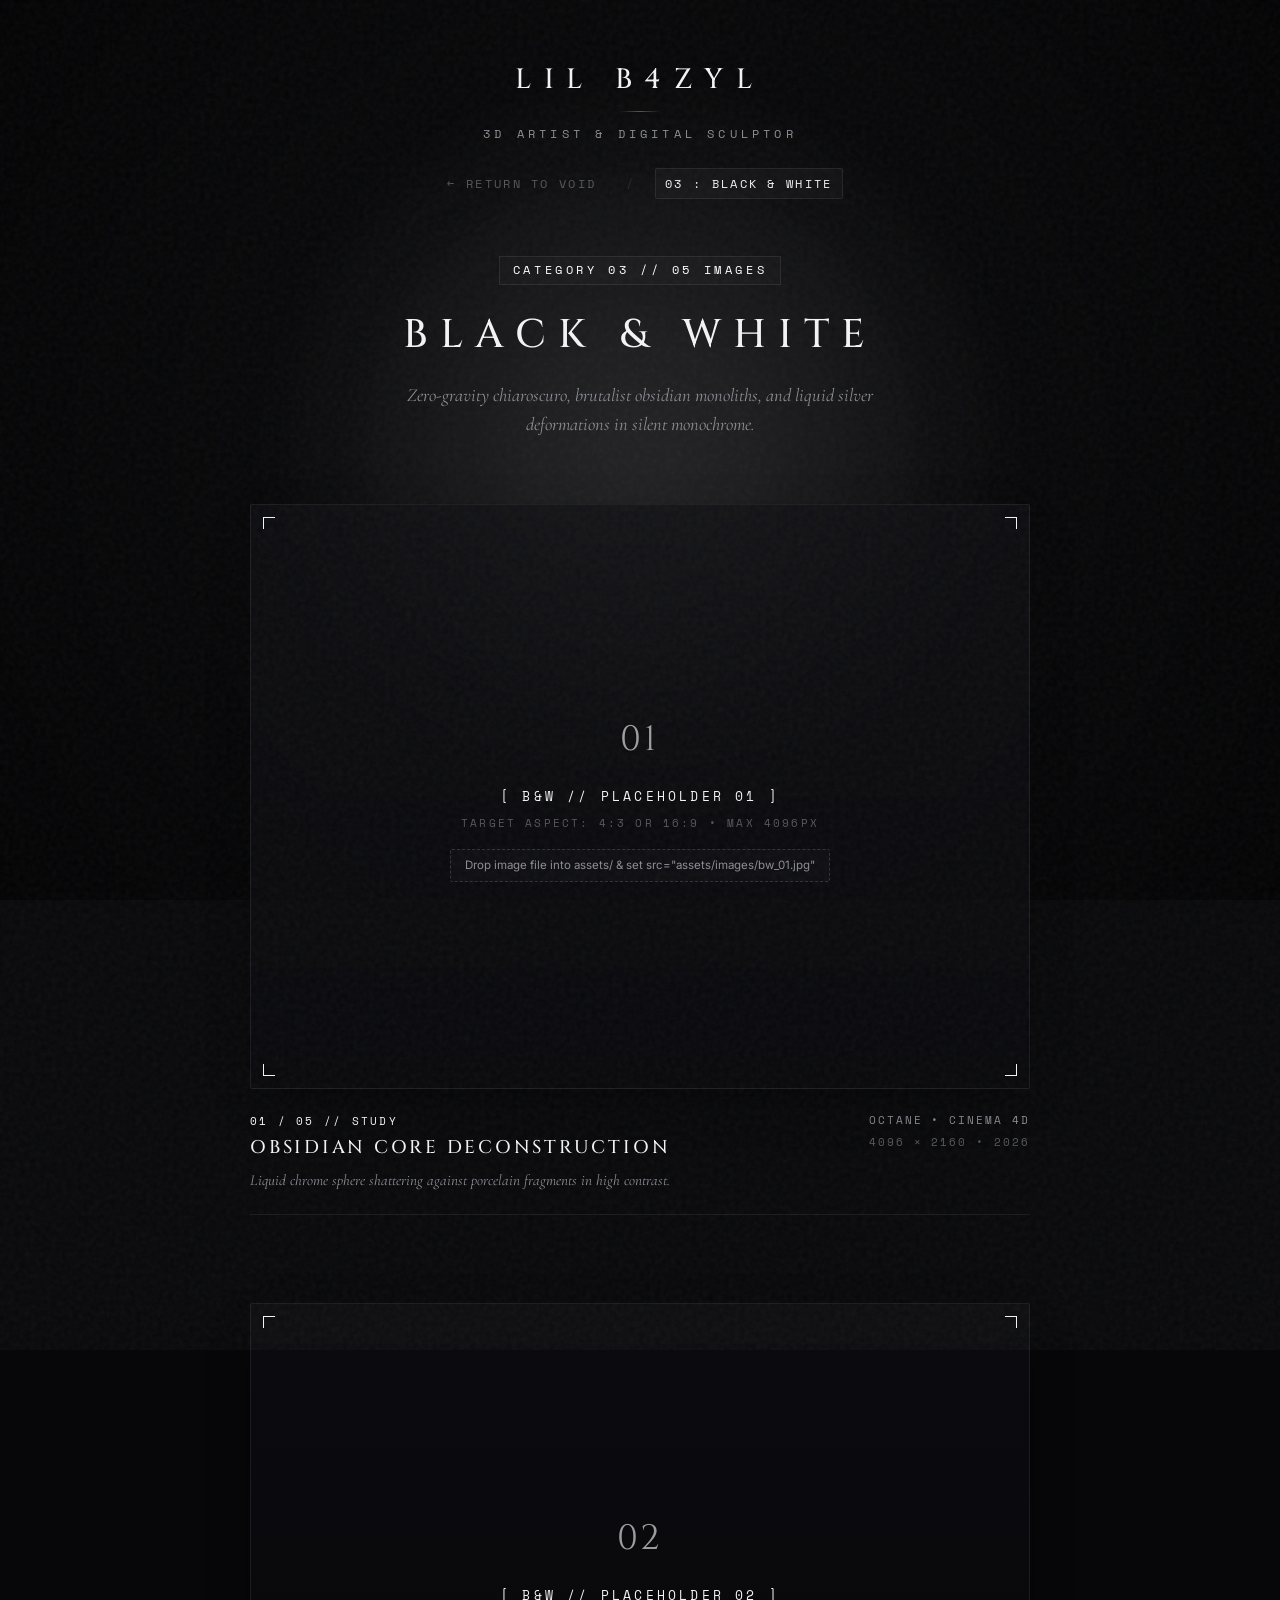
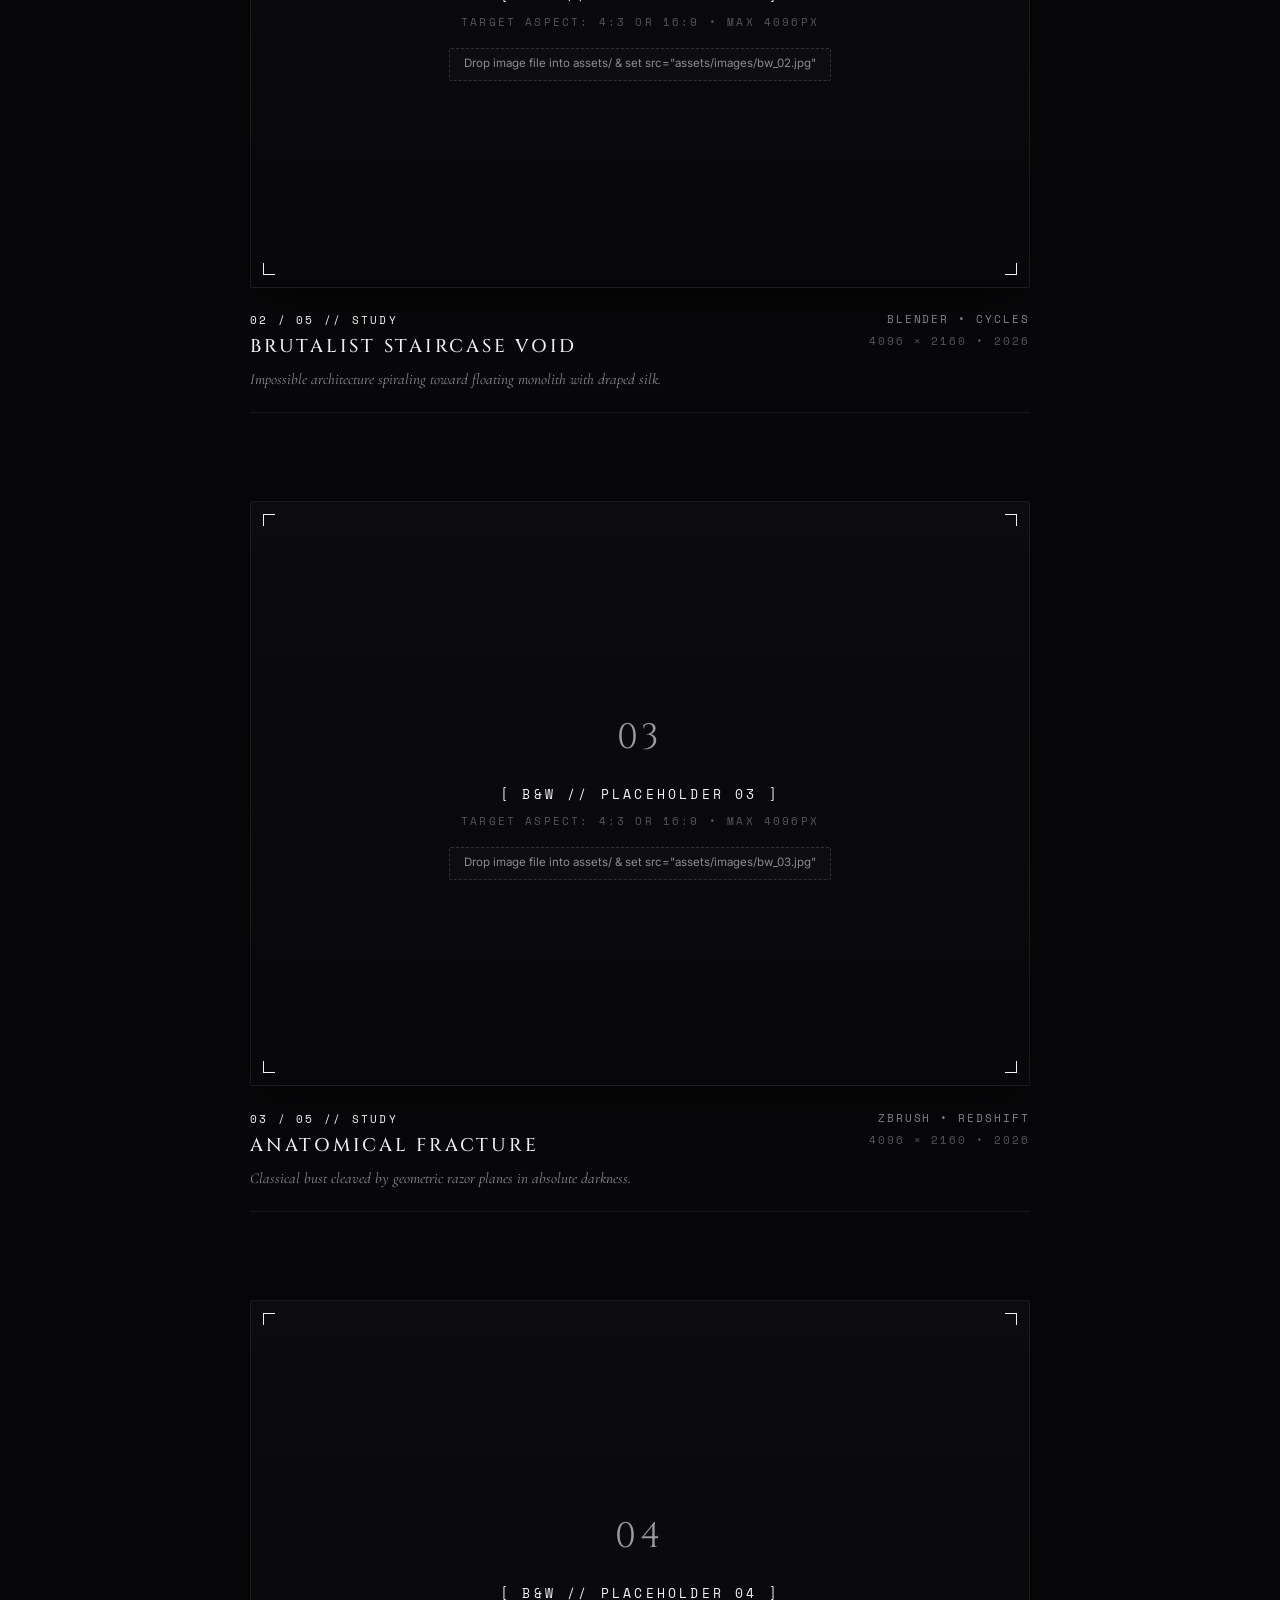
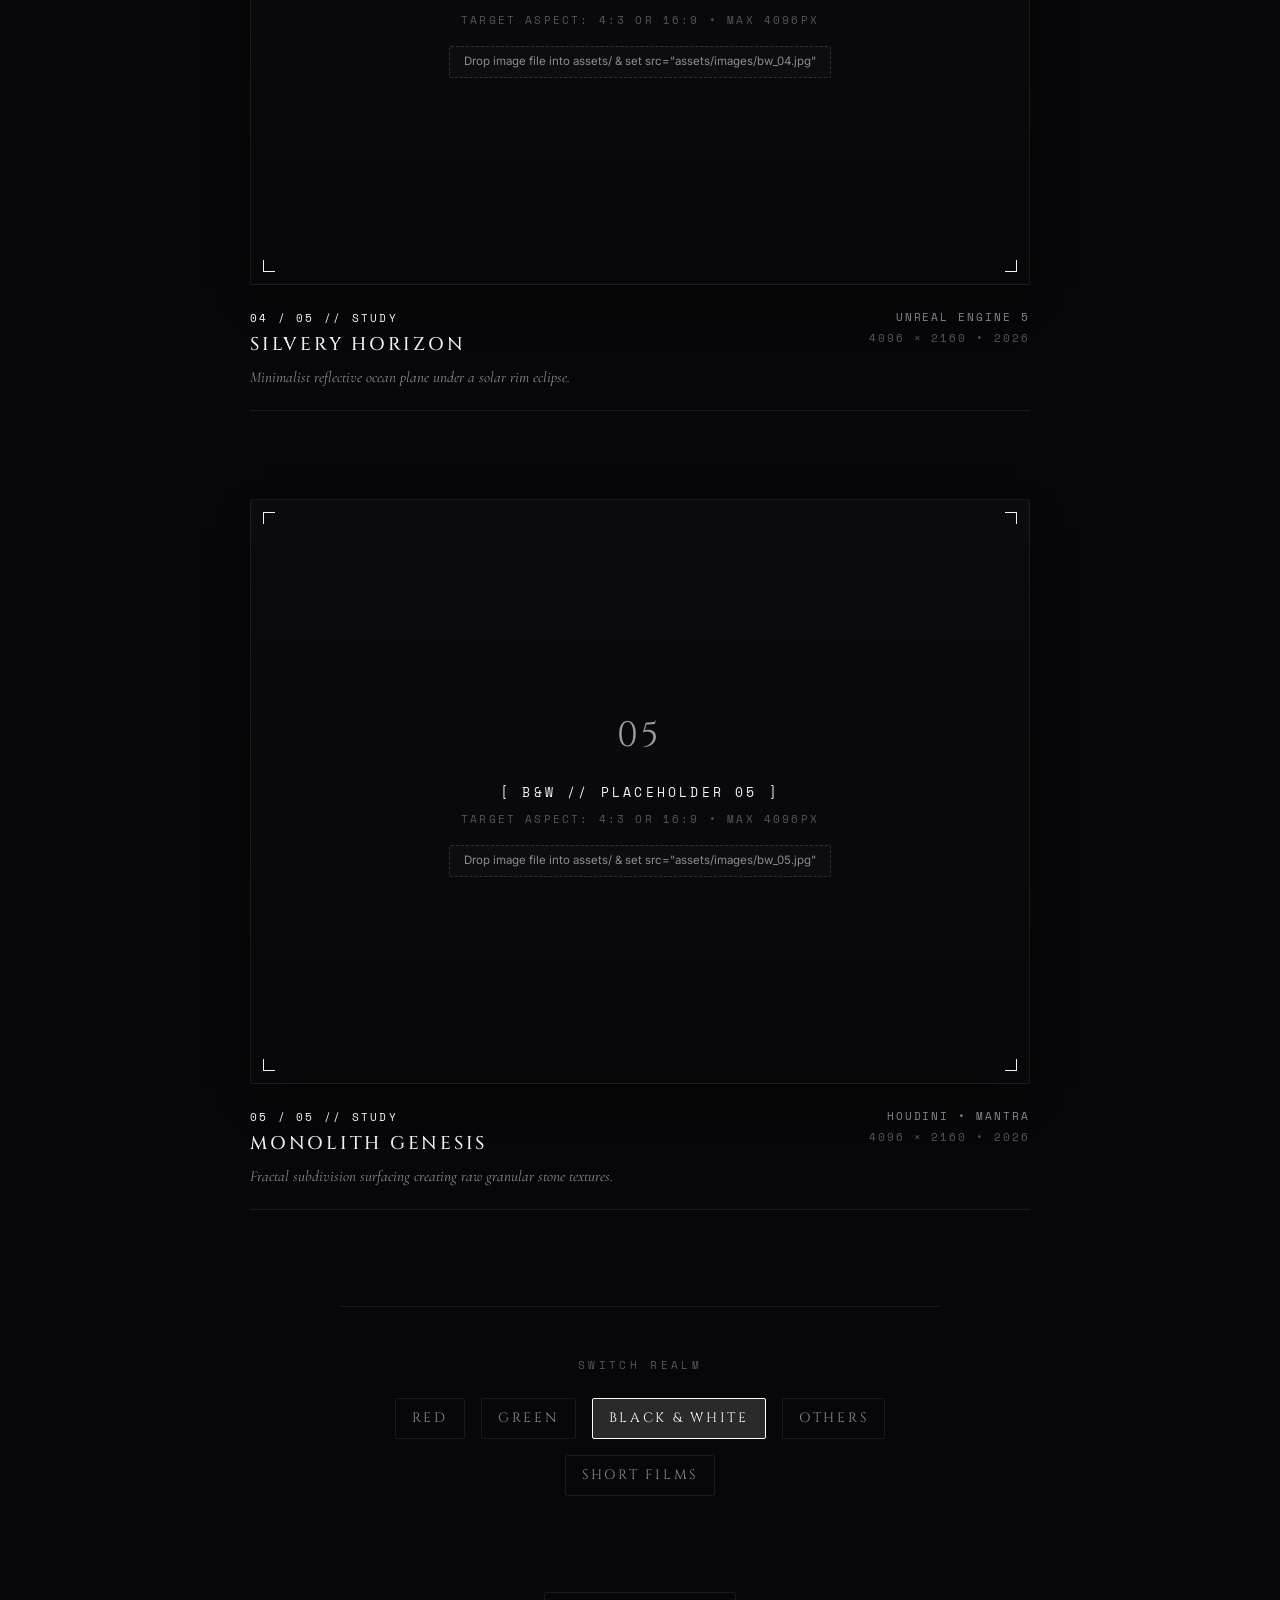
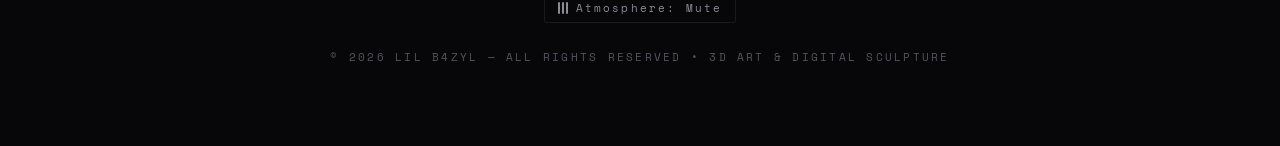
==== black-and-white.html @ cad03c57 "Add ethereal avant-garde portfolio template for 3D artist" ====
<!DOCTYPE html>
<html lang="en">
<head>
  <meta charset="UTF-8">
  <meta name="viewport" content="width=device-width, initial-scale=1.0">
  <meta name="description" content="Black and White monochrome surrealist artworks by 3D artist Lil B4zyl. Stark chiaroscuro, liquid chrome, and brutalist architecture.">
  <title>BLACK &amp; WHITE REALM &mdash; Lil B4zyl</title>

  <!-- Main Stylesheet -->
  <link rel="stylesheet" href="style.css">
</head>
<body data-theme="bw">

  <!-- Atmospheric Background & Film Grain Noise Filter -->
  <div class="ambient-aura" aria-hidden="true"></div>
  <div class="vignette-overlay" aria-hidden="true"></div>
  <div class="noise-overlay" aria-hidden="true"></div>

  <!-- Centered Site Wrapper -->
  <div class="site-wrapper">

    <!-- Centered Header with Navigation Breadcrumbs -->
    <header class="site-header">
      <a href="index.html" class="artist-monogram">Lil B4zyl</a>
      <p class="artist-tagline">3D Artist &amp; Digital Sculptor</p>
      
      <nav class="nav-breadcrumbs" aria-label="Breadcrumbs">
        <a href="index.html" class="breadcrumb-link">&larr; Return to Void</a>
        <span class="breadcrumb-separator">/</span>
        <span class="breadcrumb-link active">03 : Black &amp; White</span>
      </nav>
    </header>

    <!-- Subpage Main Content -->
    <main class="subpage-container">

      <!-- Category Heading -->
      <section class="subpage-header">
        <span class="category-number-badge">Category 03 // 05 Images</span>
        <h1 class="subpage-title">Black &amp; White</h1>
        <p class="subpage-statement">
          Zero-gravity chiaroscuro, brutalist obsidian monoliths, and liquid silver deformations in silent monochrome.
        </p>
      </section>

      <!-- 5 Centered Image Placeholders Stack -->
      <section class="artworks-stack" aria-label="Black and White Artworks Gallery">

        <!-- ARTWORK 01 -->
        <article class="artwork-card" id="artwork-bw-01">
          <div class="artwork-frame" role="button" tabindex="0" aria-label="Inspect Artwork 01 in Lightbox">
            <span class="corner-bracket bracket-tl"></span>
            <span class="corner-bracket bracket-tr"></span>
            <span class="corner-bracket bracket-bl"></span>
            <span class="corner-bracket bracket-br"></span>

            <!-- PLACEHOLDER SLOT: Insert your image path into src below -->
            <img class="artwork-image" src="" alt="Black & White Artwork Study 01" loading="lazy">

            <div class="frame-placeholder-content">
              <div class="placeholder-glyph">01</div>
              <div class="placeholder-tag">[ B&amp;W // PLACEHOLDER 01 ]</div>
              <div class="placeholder-dimensions">Target Aspect: 4:3 or 16:9 &bull; Max 4096px</div>
              <div class="placeholder-instruction">Drop image file into assets/ &amp; set src="assets/images/bw_01.jpg"</div>
            </div>
          </div>

          <div class="artwork-meta">
            <div class="meta-left">
              <span class="meta-number">01 / 05 // STUDY</span>
              <h2 class="meta-title">Obsidian Core Deconstruction</h2>
              <p class="meta-desc">Liquid chrome sphere shattering against porcelain fragments in high contrast.</p>
            </div>
            <div class="meta-right">
              <span class="meta-engine">Octane &bull; Cinema 4D</span>
              <span class="meta-specs">4096 &times; 2160 &bull; 2026</span>
            </div>
          </div>
        </article>

        <!-- ARTWORK 02 -->
        <article class="artwork-card" id="artwork-bw-02">
          <div class="artwork-frame" role="button" tabindex="0" aria-label="Inspect Artwork 02 in Lightbox">
            <span class="corner-bracket bracket-tl"></span>
            <span class="corner-bracket bracket-tr"></span>
            <span class="corner-bracket bracket-bl"></span>
            <span class="corner-bracket bracket-br"></span>

            <!-- PLACEHOLDER SLOT: Insert your image path into src below -->
            <img class="artwork-image" src="" alt="Black & White Artwork Study 02" loading="lazy">

            <div class="frame-placeholder-content">
              <div class="placeholder-glyph">02</div>
              <div class="placeholder-tag">[ B&amp;W // PLACEHOLDER 02 ]</div>
              <div class="placeholder-dimensions">Target Aspect: 4:3 or 16:9 &bull; Max 4096px</div>
              <div class="placeholder-instruction">Drop image file into assets/ &amp; set src="assets/images/bw_02.jpg"</div>
            </div>
          </div>

          <div class="artwork-meta">
            <div class="meta-left">
              <span class="meta-number">02 / 05 // STUDY</span>
              <h2 class="meta-title">Brutalist Staircase Void</h2>
              <p class="meta-desc">Impossible architecture spiraling toward floating monolith with draped silk.</p>
            </div>
            <div class="meta-right">
              <span class="meta-engine">Blender &bull; Cycles</span>
              <span class="meta-specs">4096 &times; 2160 &bull; 2026</span>
            </div>
          </div>
        </article>

        <!-- ARTWORK 03 -->
        <article class="artwork-card" id="artwork-bw-03">
          <div class="artwork-frame" role="button" tabindex="0" aria-label="Inspect Artwork 03 in Lightbox">
            <span class="corner-bracket bracket-tl"></span>
            <span class="corner-bracket bracket-tr"></span>
            <span class="corner-bracket bracket-bl"></span>
            <span class="corner-bracket bracket-br"></span>

            <!-- PLACEHOLDER SLOT: Insert your image path into src below -->
            <img class="artwork-image" src="" alt="Black & White Artwork Study 03" loading="lazy">

            <div class="frame-placeholder-content">
              <div class="placeholder-glyph">03</div>
              <div class="placeholder-tag">[ B&amp;W // PLACEHOLDER 03 ]</div>
              <div class="placeholder-dimensions">Target Aspect: 4:3 or 16:9 &bull; Max 4096px</div>
              <div class="placeholder-instruction">Drop image file into assets/ &amp; set src="assets/images/bw_03.jpg"</div>
            </div>
          </div>

          <div class="artwork-meta">
            <div class="meta-left">
              <span class="meta-number">03 / 05 // STUDY</span>
              <h2 class="meta-title">Anatomical Fracture</h2>
              <p class="meta-desc">Classical bust cleaved by geometric razor planes in absolute darkness.</p>
            </div>
            <div class="meta-right">
              <span class="meta-engine">ZBrush &bull; Redshift</span>
              <span class="meta-specs">4096 &times; 2160 &bull; 2026</span>
            </div>
          </div>
        </article>

        <!-- ARTWORK 04 -->
        <article class="artwork-card" id="artwork-bw-04">
          <div class="artwork-frame" role="button" tabindex="0" aria-label="Inspect Artwork 04 in Lightbox">
            <span class="corner-bracket bracket-tl"></span>
            <span class="corner-bracket bracket-tr"></span>
            <span class="corner-bracket bracket-bl"></span>
            <span class="corner-bracket bracket-br"></span>

            <!-- PLACEHOLDER SLOT: Insert your image path into src below -->
            <img class="artwork-image" src="" alt="Black & White Artwork Study 04" loading="lazy">

            <div class="frame-placeholder-content">
              <div class="placeholder-glyph">04</div>
              <div class="placeholder-tag">[ B&amp;W // PLACEHOLDER 04 ]</div>
              <div class="placeholder-dimensions">Target Aspect: 4:3 or 16:9 &bull; Max 4096px</div>
              <div class="placeholder-instruction">Drop image file into assets/ &amp; set src="assets/images/bw_04.jpg"</div>
            </div>
          </div>

          <div class="artwork-meta">
            <div class="meta-left">
              <span class="meta-number">04 / 05 // STUDY</span>
              <h2 class="meta-title">Silvery Horizon</h2>
              <p class="meta-desc">Minimalist reflective ocean plane under a solar rim eclipse.</p>
            </div>
            <div class="meta-right">
              <span class="meta-engine">Unreal Engine 5</span>
              <span class="meta-specs">4096 &times; 2160 &bull; 2026</span>
            </div>
          </div>
        </article>

        <!-- ARTWORK 05 -->
        <article class="artwork-card" id="artwork-bw-05">
          <div class="artwork-frame" role="button" tabindex="0" aria-label="Inspect Artwork 05 in Lightbox">
            <span class="corner-bracket bracket-tl"></span>
            <span class="corner-bracket bracket-tr"></span>
            <span class="corner-bracket bracket-bl"></span>
            <span class="corner-bracket bracket-br"></span>

            <!-- PLACEHOLDER SLOT: Insert your image path into src below -->
            <img class="artwork-image" src="" alt="Black & White Artwork Study 05" loading="lazy">

            <div class="frame-placeholder-content">
              <div class="placeholder-glyph">05</div>
              <div class="placeholder-tag">[ B&amp;W // PLACEHOLDER 05 ]</div>
              <div class="placeholder-dimensions">Target Aspect: 4:3 or 16:9 &bull; Max 4096px</div>
              <div class="placeholder-instruction">Drop image file into assets/ &amp; set src="assets/images/bw_05.jpg"</div>
            </div>
          </div>

          <div class="artwork-meta">
            <div class="meta-left">
              <span class="meta-number">05 / 05 // STUDY</span>
              <h2 class="meta-title">Monolith Genesis</h2>
              <p class="meta-desc">Fractal subdivision surfacing creating raw granular stone textures.</p>
            </div>
            <div class="meta-right">
              <span class="meta-engine">Houdini &bull; Mantra</span>
              <span class="meta-specs">4096 &times; 2160 &bull; 2026</span>
            </div>
          </div>
        </article>

      </section>

      <!-- Bottom Realm Switcher -->
      <nav class="realm-switcher" aria-label="Switch Chromatic Realm">
        <span class="realm-switcher-label">Switch Realm</span>
        <div class="realm-links-row">
          <a href="red.html" class="realm-btn realm-btn-red">Red</a>
          <a href="green.html" class="realm-btn realm-btn-green">Green</a>
          <a href="black-and-white.html" class="realm-btn realm-btn-bw active">Black &amp; White</a>
          <a href="others.html" class="realm-btn realm-btn-others">Others</a>
          <a href="short-films.html" class="realm-btn realm-btn-film">Short Films</a>
        </div>
      </nav>

    </main>

    <!-- Centered Footer -->
    <footer class="site-footer">
      <div class="footer-controls">
        <button id="sound-toggle" class="sound-toggle-btn" type="button" aria-pressed="false">
          <span class="sound-wave-icon" aria-hidden="true">
            <span class="wave-bar"></span>
            <span class="wave-bar"></span>
            <span class="wave-bar"></span>
          </span>
          <span class="sound-btn-text">Atmosphere: Mute</span>
        </button>
      </div>
      <p class="footer-credits">
        &copy; 2026 Lil B4zyl &mdash; All Rights Reserved &bull; 3D Art &amp; Digital Sculpture
      </p>
    </footer>

  </div>

  <!-- Centered Lightbox Modal -->
  <div id="lightbox-modal" class="lightbox-modal" role="dialog" aria-modal="true" aria-label="Artwork Lightbox View">
    <button id="lightbox-close" class="lightbox-close-btn" type="button" aria-label="Close Lightbox">&times; Close [ESC]</button>
    <div class="lightbox-content-box">
      <img id="lightbox-image" class="lightbox-image" src="" alt="Fullscreen Artwork View">
      <div id="lightbox-caption" class="lightbox-caption"></div>
    </div>
  </div>

  <!-- Interactive JavaScript -->
  <script src="script.js"></script>
</body>
</html>
---- style.css ----
/* ==========================================================================
   AVANT-GARDE PORTFOLIO DESIGN SYSTEM — 3D ARTIST
   Aesthetic: Ethereal, Dark, Surrealist, Dreamlike, Film Noise, Centered
   ========================================================================== */

/* --------------------------------------------------------------------------
   1. Google Fonts & CSS Custom Properties (Theme Tokens)
   -------------------------------------------------------------------------- */
@import url('https://fonts.googleapis.com/css2?family=Cinzel:wght@400;500;600;700&family=Cormorant+Garamond:ital,wght@0,300;0,400;0,600;1,300;1,400&family=Inter:wght@300;400;500&family=Space+Mono:ital,wght@0,400;0,700;1,400&display=swap');

:root {
  /* Color Void Tokens */
  --bg-deep: #070709;
  --bg-surface: #0e0e12;
  --bg-surface-elevated: rgba(22, 22, 28, 0.7);
  --border-subtle: rgba(255, 255, 255, 0.08);
  --border-focus: rgba(255, 255, 255, 0.25);

  /* Typography */
  --font-display: 'Cinzel', serif;
  --font-serif: 'Cormorant Garamond', Georgia, serif;
  --font-sans: 'Inter', -apple-system, BlinkMacSystemFont, 'Segoe UI', sans-serif;
  --font-mono: 'Space Mono', monospace;

  /* Text Colors */
  --text-primary: #f2f2f4;
  --text-muted: #8b8b94;
  --text-dim: #54545d;

  /* Category Color Signatures */
  --theme-red: #ff334b;
  --theme-red-ambient: rgba(255, 51, 75, 0.18);

  --theme-green: #00f0a8;
  --theme-green-ambient: rgba(0, 240, 168, 0.16);

  --theme-bw: #ffffff;
  --theme-bw-ambient: rgba(255, 255, 255, 0.14);

  --theme-others: #b388ff;
  --theme-others-ambient: rgba(179, 136, 255, 0.18);

  --theme-film: #e9b35a;
  --theme-film-ambient: rgba(233, 179, 90, 0.16);

  /* Active Category Context (Overridden per page / state) */
  --active-color: var(--theme-bw);
  --active-ambient: var(--theme-bw-ambient);

  /* Dimensions & Spacing */
  --max-content-width: 1080px;
  --ease-ethereal: cubic-bezier(0.16, 1, 0.3, 1);
  --transition-slow: 0.6s var(--ease-ethereal);
  --transition-fast: 0.25s ease;
}

/* --------------------------------------------------------------------------
   2. Reset & Global Centered Layout
   -------------------------------------------------------------------------- */
*, *::before, *::after {
  box-sizing: border-box;
  margin: 0;
  padding: 0;
}

html {
  font-size: 16px;
  scroll-behavior: smooth;
  background-color: var(--bg-deep);
  color: var(--text-primary);
  min-height: 100%;
}

body {
  font-family: var(--font-sans);
  background-color: var(--bg-deep);
  color: var(--text-primary);
  line-height: 1.7;
  overflow-x: hidden;
  text-align: center;
  position: relative;
  min-height: 100vh;
  display: flex;
  flex-direction: column;
  align-items: center;
  justify-content: space-between;
  -webkit-font-smoothing: antialiased;
  -moz-osx-font-smoothing: grayscale;
}

a {
  color: inherit;
  text-decoration: none;
  transition: all var(--transition-fast);
}

img {
  max-width: 100%;
  display: block;
}

button {
  font-family: inherit;
  cursor: pointer;
  border: none;
  background: none;
}

/* --------------------------------------------------------------------------
   3. Atmospheric Surreal Background & Film Grain Noise Overlay
   -------------------------------------------------------------------------- */
/* Dynamic Ambient Ethereal Aura */
.ambient-aura {
  position: fixed;
  top: 50%;
  left: 50%;
  width: 70vw;
  height: 70vh;
  max-width: 850px;
  max-height: 850px;
  transform: translate(-50%, -50%);
  background: radial-gradient(circle, var(--active-ambient) 0%, rgba(7, 7, 9, 0) 70%);
  filter: blur(80px);
  pointer-events: none;
  z-index: 0;
  transition: background var(--transition-slow), transform 1.2s ease-out;
  opacity: 0.85;
  will-change: transform, background;
}

/* Animated Procedural Film Grain Noise */
.noise-overlay {
  position: fixed;
  inset: -50%;
  width: 200%;
  height: 200%;
  background-image: url("data:image/svg+xml,%3Csvg viewBox='0 0 400 400' xmlns='http://www.w3.org/2000/svg'%3E%3Cfilter id='noiseFilter'%3E%3CfeTurbulence type='fractalNoise' baseFrequency='0.85' numOctaves='3' stitchTiles='stitch'/%3E%3C/filter%3E%3Crect width='100%25' height='100%25' filter='url(%23noiseFilter)' opacity='0.08'/%3E%3C/svg%3E");
  pointer-events: none;
  z-index: 999;
  mix-blend-mode: screen;
  opacity: 0.65;
  animation: noiseJitter 0.3s steps(3) infinite;
}

@keyframes noiseJitter {
  0% { transform: translate(0, 0); }
  25% { transform: translate(-1%, 1%); }
  50% { transform: translate(1%, -1%); }
  75% { transform: translate(-1%, -1%); }
  100% { transform: translate(1%, 1%); }
}

/* Subtle Vignette */
.vignette-overlay {
  position: fixed;
  inset: 0;
  pointer-events: none;
  z-index: 1;
  background: radial-gradient(circle at center, transparent 35%, rgba(0, 0, 0, 0.75) 100%);
}

/* --------------------------------------------------------------------------
   4. Centered Container Framework
   -------------------------------------------------------------------------- */
.site-wrapper {
  position: relative;
  z-index: 2;
  width: 100%;
  max-width: var(--max-content-width);
  margin: 0 auto;
  padding: 3rem 1.5rem 5rem;
  display: flex;
  flex-direction: column;
  align-items: center;
  justify-content: center;
  min-height: 100vh;
}

/* --------------------------------------------------------------------------
   5. Site Header & Monogram
   -------------------------------------------------------------------------- */
.site-header {
  width: 100%;
  display: flex;
  flex-direction: column;
  align-items: center;
  margin-bottom: 3.5rem;
  animation: fadeInDown 1.2s var(--ease-ethereal);
}

.artist-monogram {
  font-family: var(--font-display);
  font-size: 1.75rem;
  font-weight: 500;
  letter-spacing: 0.45em;
  text-transform: uppercase;
  color: var(--text-primary);
  position: relative;
  display: inline-block;
  padding: 0.5rem 1rem;
}

.artist-monogram::after {
  content: '';
  position: absolute;
  bottom: 0;
  left: 50%;
  transform: translateX(-50%);
  width: 40px;
  height: 1px;
  background: linear-gradient(90deg, transparent, rgba(255, 255, 255, 0.3), transparent);
}

.artist-tagline {
  font-family: var(--font-mono);
  font-size: 0.75rem;
  letter-spacing: 0.35em;
  text-transform: uppercase;
  color: var(--text-muted);
  margin-top: 0.75rem;
}

.nav-breadcrumbs {
  margin-top: 1.5rem;
  display: flex;
  align-items: center;
  gap: 1.2rem;
  font-family: var(--font-mono);
  font-size: 0.72rem;
  letter-spacing: 0.2em;
  text-transform: uppercase;
}

.breadcrumb-link {
  color: var(--text-dim);
  padding: 0.3rem 0.6rem;
  border-radius: 2px;
  border: 1px solid transparent;
}

.breadcrumb-link:hover,
.breadcrumb-link.active {
  color: var(--text-primary);
  border-color: var(--border-subtle);
  background: rgba(255, 255, 255, 0.03);
}

.breadcrumb-separator {
  color: var(--text-dim);
  opacity: 0.4;
}

/* --------------------------------------------------------------------------
   6. Main Portal: Centered Monolithic Menu (index.html)
   -------------------------------------------------------------------------- */
.portal-container {
  width: 100%;
  max-width: 760px;
  margin: 0 auto;
  display: flex;
  flex-direction: column;
  align-items: center;
  justify-content: center;
  animation: fadeIn 1.5s var(--ease-ethereal);
}

.portal-intro {
  margin-bottom: 3.5rem;
  max-width: 580px;
}

.portal-title {
  font-family: var(--font-serif);
  font-size: 2.25rem;
  font-weight: 300;
  font-style: italic;
  letter-spacing: 0.08em;
  color: rgba(255, 255, 255, 0.9);
  line-height: 1.35;
  margin-bottom: 0.75rem;
}

.portal-subtitle {
  font-family: var(--font-mono);
  font-size: 0.75rem;
  letter-spacing: 0.25em;
  color: var(--text-dim);
  text-transform: uppercase;
}

/* The Central 4 Category Menu */
.category-menu {
  width: 100%;
  display: flex;
  flex-direction: column;
  align-items: center;
  gap: 1.2rem;
  margin-bottom: 4rem;
}

.category-menu-item {
  position: relative;
  width: 100%;
  max-width: 540px;
  padding: 1.6rem 2rem;
  background: rgba(14, 14, 18, 0.4);
  border: 1px solid var(--border-subtle);
  backdrop-filter: blur(8px);
  -webkit-backdrop-filter: blur(8px);
  display: flex;
  align-items: center;
  justify-content: space-between;
  border-radius: 2px;
  cursor: pointer;
  transition: all var(--transition-slow);
  overflow: hidden;
}

.category-menu-item::before {
  content: '';
  position: absolute;
  inset: 0;
  background: radial-gradient(circle at center, var(--item-color, rgba(255, 255, 255, 0.15)) 0%, transparent 80%);
  opacity: 0;
  transition: opacity var(--transition-slow);
  pointer-events: none;
}

.category-menu-item:hover {
  transform: translateY(-3px) scale(1.015);
  border-color: var(--item-color, rgba(255, 255, 255, 0.4));
  box-shadow: 0 10px 30px -10px var(--item-ambient, rgba(0, 0, 0, 0.5));
}

.category-menu-item:hover::before {
  opacity: 0.18;
}

.menu-item-left {
  display: flex;
  align-items: baseline;
  gap: 1.25rem;
}

.menu-item-index {
  font-family: var(--font-mono);
  font-size: 0.8rem;
  letter-spacing: 0.2em;
  color: var(--text-dim);
  transition: color var(--transition-fast);
}

.menu-item-title {
  font-family: var(--font-display);
  font-size: 1.4rem;
  letter-spacing: 0.22em;
  font-weight: 500;
  text-transform: uppercase;
  color: var(--text-primary);
  transition: letter-spacing var(--transition-slow), color var(--transition-fast);
}

.category-menu-item:hover .menu-item-title {
  letter-spacing: 0.28em;
  color: #ffffff;
}

.category-menu-item:hover .menu-item-index {
  color: var(--item-color, #ffffff);
}

.menu-item-right {
  display: flex;
  align-items: center;
  gap: 0.75rem;
  font-family: var(--font-mono);
  font-size: 0.7rem;
  letter-spacing: 0.18em;
  color: var(--text-dim);
  text-transform: uppercase;
}

.menu-item-arrow {
  display: inline-block;
  font-size: 1rem;
  transition: transform var(--transition-fast);
}

.category-menu-item:hover .menu-item-arrow {
  transform: translateX(4px);
  color: var(--item-color, #ffffff);
}

/* Category Color Bindings */
.item-red {
  --item-color: var(--theme-red);
  --item-ambient: var(--theme-red-ambient);
}
.item-green {
  --item-color: var(--theme-green);
  --item-ambient: var(--theme-green-ambient);
}
.item-bw {
  --item-color: var(--theme-bw);
  --item-ambient: var(--theme-bw-ambient);
}
.item-others {
  --item-color: var(--theme-others);
  --item-ambient: var(--theme-others-ambient);
}
.item-film {
  --item-color: var(--theme-film);
  --item-ambient: var(--theme-film-ambient);
}

/* Section Separator Ethereal Bar */
.menu-separator {
  display: flex;
  align-items: center;
  justify-content: center;
  gap: 1.5rem;
  width: 100%;
  max-width: 540px;
  margin: 1.5rem 0;
}

.menu-separator-line {
  flex: 1;
  height: 1px;
  background: linear-gradient(90deg, transparent, var(--border-subtle), transparent);
}

.menu-separator-glyph {
  font-family: var(--font-mono);
  font-size: 0.65rem;
  letter-spacing: 0.3em;
  color: var(--text-dim);
}

/* --------------------------------------------------------------------------
   7. Sixth Category (Bottom): Short Films Anchored Section
   -------------------------------------------------------------------------- */
.bottom-film-section {
  width: 100%;
  max-width: 540px;
  margin-top: 0.5rem;
  display: flex;
  flex-direction: column;
  align-items: center;
}

.film-menu-card {
  width: 100%;
  padding: 1.8rem 2.2rem;
  background: linear-gradient(180deg, rgba(18, 16, 22, 0.6) 0%, rgba(10, 9, 13, 0.8) 100%);
  border: 1px solid rgba(233, 179, 90, 0.25);
  box-shadow: 0 0 25px -10px rgba(233, 179, 90, 0.15);
  border-radius: 2px;
  display: flex;
  align-items: center;
  justify-content: space-between;
  position: relative;
  overflow: hidden;
  cursor: pointer;
  transition: all var(--transition-slow);
}

.film-menu-card:hover {
  transform: translateY(-4px) scale(1.02);
  border-color: var(--theme-film);
  box-shadow: 0 12px 35px -8px var(--theme-film-ambient);
}

.film-card-left {
  display: flex;
  align-items: center;
  gap: 1.4rem;
  text-align: left;
}

.film-badge-icon {
  width: 44px;
  height: 44px;
  border-radius: 50%;
  border: 1px solid rgba(233, 179, 90, 0.4);
  background: rgba(233, 179, 90, 0.08);
  display: flex;
  align-items: center;
  justify-content: center;
  color: var(--theme-film);
  font-size: 0.95rem;
  flex-shrink: 0;
  transition: all var(--transition-fast);
}

.film-menu-card:hover .film-badge-icon {
  background: var(--theme-film);
  color: #000;
  transform: scale(1.08);
}

.film-card-heading {
  font-family: var(--font-display);
  font-size: 1.35rem;
  letter-spacing: 0.22em;
  font-weight: 600;
  text-transform: uppercase;
  color: var(--text-primary);
  display: block;
}

.film-card-subheading {
  font-family: var(--font-mono);
  font-size: 0.7rem;
  letter-spacing: 0.25em;
  color: var(--theme-film);
  text-transform: uppercase;
  margin-top: 0.2rem;
  display: block;
}

.film-card-specs {
  font-family: var(--font-mono);
  font-size: 0.72rem;
  letter-spacing: 0.15em;
  color: var(--text-dim);
  text-align: right;
}

/* --------------------------------------------------------------------------
   8. Subpage Layouts & Artwork Grid (5 Image Placeholders Each)
   -------------------------------------------------------------------------- */
.subpage-container {
  width: 100%;
  max-width: 900px;
  margin: 0 auto;
  display: flex;
  flex-direction: column;
  align-items: center;
  animation: fadeIn 1s var(--ease-ethereal);
}

.subpage-header {
  margin-bottom: 4rem;
  max-width: 640px;
}

.category-number-badge {
  font-family: var(--font-mono);
  font-size: 0.75rem;
  letter-spacing: 0.3em;
  text-transform: uppercase;
  color: var(--active-color);
  margin-bottom: 0.5rem;
  display: inline-block;
  padding: 0.2rem 0.8rem;
  border: 1px solid var(--border-subtle);
  background: rgba(255, 255, 255, 0.02);
}

.subpage-title {
  font-family: var(--font-display);
  font-size: 2.5rem;
  letter-spacing: 0.3em;
  font-weight: 500;
  text-transform: uppercase;
  margin: 0.5rem 0;
  color: var(--text-primary);
}

.subpage-statement {
  font-family: var(--font-serif);
  font-size: 1.15rem;
  font-style: italic;
  color: var(--text-muted);
  max-width: 520px;
  margin: 0.75rem auto 0;
  line-height: 1.6;
}

/* The 5 Artwork Placeholders Stack / Grid */
.artworks-stack {
  width: 100%;
  display: flex;
  flex-direction: column;
  align-items: center;
  gap: 5.5rem;
}

/* Artwork Card */
.artwork-card {
  width: 100%;
  max-width: 780px;
  display: flex;
  flex-direction: column;
  align-items: center;
  position: relative;
}

/* The Avant-Garde Image Frame Placeholder */
.artwork-frame {
  position: relative;
  width: 100%;
  aspect-ratio: 4 / 3;
  background: linear-gradient(180deg, rgba(14, 14, 18, 0.7) 0%, rgba(8, 8, 11, 0.9) 100%);
  border: 1px solid var(--border-subtle);
  border-radius: 2px;
  overflow: hidden;
  display: flex;
  align-items: center;
  justify-content: center;
  box-shadow: 0 15px 40px -15px rgba(0, 0, 0, 0.8);
  transition: all var(--transition-slow);
  cursor: pointer;
}

.artwork-frame:hover {
  border-color: var(--active-color);
  box-shadow: 0 20px 50px -12px var(--active-ambient);
  transform: translateY(-4px);
}

/* Corner Crosshair Brackets for 3D Art Studio Feel */
.corner-bracket {
  position: absolute;
  width: 12px;
  height: 12px;
  border-color: rgba(255, 255, 255, 0.25);
  pointer-events: none;
  z-index: 3;
  transition: border-color var(--transition-fast);
}

.artwork-frame:hover .corner-bracket {
  border-color: var(--active-color);
}

.bracket-tl { top: 12px; left: 12px; border-top: 1px solid; border-left: 1px solid; }
.bracket-tr { top: 12px; right: 12px; border-top: 1px solid; border-right: 1px solid; }
.bracket-bl { bottom: 12px; left: 12px; border-bottom: 1px solid; border-left: 1px solid; }
.bracket-br { bottom: 12px; right: 12px; border-bottom: 1px solid; border-right: 1px solid; }

/* Placeholder Inner Architecture (Shown when user has not yet dropped an image) */
.frame-placeholder-content {
  display: flex;
  flex-direction: column;
  align-items: center;
  justify-content: center;
  padding: 2rem;
  z-index: 2;
  text-align: center;
  transition: opacity var(--transition-fast);
}

.placeholder-glyph {
  font-family: var(--font-display);
  font-size: 2.2rem;
  color: var(--active-color);
  opacity: 0.6;
  margin-bottom: 1rem;
  letter-spacing: 0.1em;
  transition: transform var(--transition-slow), opacity var(--transition-fast);
}

.artwork-frame:hover .placeholder-glyph {
  transform: scale(1.15);
  opacity: 1;
}

.placeholder-tag {
  font-family: var(--font-mono);
  font-size: 0.8rem;
  letter-spacing: 0.25em;
  text-transform: uppercase;
  color: var(--text-primary);
  margin-bottom: 0.4rem;
}

.placeholder-dimensions {
  font-family: var(--font-mono);
  font-size: 0.68rem;
  letter-spacing: 0.2em;
  color: var(--text-dim);
  text-transform: uppercase;
}

.placeholder-instruction {
  font-family: var(--font-sans);
  font-size: 0.72rem;
  color: var(--text-muted);
  margin-top: 1rem;
  padding: 0.35rem 0.9rem;
  border: 1px dashed rgba(255, 255, 255, 0.15);
  border-radius: 2px;
  background: rgba(255, 255, 255, 0.02);
}

/* User Image Slot */
.artwork-image {
  position: absolute;
  inset: 0;
  width: 100%;
  height: 100%;
  object-fit: cover;
  z-index: 1;
  opacity: 0;
  transition: opacity 0.5s ease, transform var(--transition-slow);
}

.artwork-image.loaded,
.artwork-image[src]:not([src=""]) {
  opacity: 1;
}

.artwork-frame:hover .artwork-image.loaded {
  transform: scale(1.03);
}

/* Artwork Metadata Bar Below Each Frame */
.artwork-meta {
  width: 100%;
  margin-top: 1.4rem;
  display: flex;
  align-items: flex-start;
  justify-content: space-between;
  border-bottom: 1px solid var(--border-subtle);
  padding-bottom: 1.2rem;
  text-align: left;
}

.meta-left {
  display: flex;
  flex-direction: column;
}

.meta-number {
  font-family: var(--font-mono);
  font-size: 0.7rem;
  letter-spacing: 0.2em;
  color: var(--active-color);
  text-transform: uppercase;
}

.meta-title {
  font-family: var(--font-display);
  font-size: 1.15rem;
  letter-spacing: 0.15em;
  font-weight: 500;
  color: var(--text-primary);
  margin-top: 0.15rem;
  text-transform: uppercase;
}

.meta-desc {
  font-family: var(--font-serif);
  font-size: 0.95rem;
  font-style: italic;
  color: var(--text-muted);
  margin-top: 0.3rem;
  max-width: 440px;
}

.meta-right {
  display: flex;
  flex-direction: column;
  align-items: flex-end;
  text-align: right;
  font-family: var(--font-mono);
  font-size: 0.68rem;
  letter-spacing: 0.18em;
  color: var(--text-dim);
  text-transform: uppercase;
}

.meta-engine {
  color: var(--text-muted);
}

.meta-specs {
  margin-top: 0.2rem;
}

/* --------------------------------------------------------------------------
   9. Short Films Subpage Layout (Cinematic Video Frame Placeholder)
   -------------------------------------------------------------------------- */
.cinema-container {
  width: 100%;
  max-width: 860px;
  display: flex;
  flex-direction: column;
  align-items: center;
  margin: 0 auto;
}

.cinema-frame {
  position: relative;
  width: 100%;
  aspect-ratio: 16 / 9;
  background: #000;
  border: 1px solid rgba(233, 179, 90, 0.35);
  box-shadow: 0 20px 60px -15px rgba(233, 179, 90, 0.2);
  border-radius: 2px;
  overflow: hidden;
  display: flex;
  align-items: center;
  justify-content: center;
  cursor: pointer;
  transition: all var(--transition-slow);
}

.cinema-frame:hover {
  border-color: var(--theme-film);
  box-shadow: 0 25px 70px -10px rgba(233, 179, 90, 0.3);
}

.cinema-placeholder-inner {
  display: flex;
  flex-direction: column;
  align-items: center;
  justify-content: center;
  z-index: 2;
  padding: 2rem;
}

.cinema-play-button {
  width: 72px;
  height: 72px;
  border-radius: 50%;
  background: rgba(233, 179, 90, 0.12);
  border: 1px solid var(--theme-film);
  color: var(--theme-film);
  display: flex;
  align-items: center;
  justify-content: center;
  font-size: 1.5rem;
  margin-bottom: 1.5rem;
  transition: all var(--transition-fast);
  box-shadow: 0 0 25px rgba(233, 179, 90, 0.25);
}

.cinema-frame:hover .cinema-play-button {
  transform: scale(1.1);
  background: var(--theme-film);
  color: #000;
  box-shadow: 0 0 35px var(--theme-film);
}

.cinema-title-tag {
  font-family: var(--font-display);
  font-size: 1.5rem;
  letter-spacing: 0.3em;
  font-weight: 600;
  color: #fff;
  text-transform: uppercase;
  margin-bottom: 0.4rem;
}

.cinema-timecode {
  font-family: var(--font-mono);
  font-size: 0.78rem;
  letter-spacing: 0.25em;
  color: var(--theme-film);
  text-transform: uppercase;
}

.cinema-drop-note {
  font-family: var(--font-sans);
  font-size: 0.72rem;
  color: var(--text-muted);
  margin-top: 1.2rem;
  padding: 0.4rem 1rem;
  border: 1px dashed rgba(233, 179, 90, 0.3);
  border-radius: 2px;
  background: rgba(233, 179, 90, 0.05);
}

/* User Video Slot (Uncommented by user when video file/embed is ready) */
.cinema-video-element {
  position: absolute;
  inset: 0;
  width: 100%;
  height: 100%;
  object-fit: cover;
  z-index: 1;
}

/* Cinema Technical & Synopsis Details */
.cinema-dossier {
  width: 100%;
  margin-top: 3.5rem;
  display: grid;
  grid-template-columns: 1fr 1fr;
  gap: 3rem;
  text-align: left;
  border-top: 1px solid var(--border-subtle);
  padding-top: 2.5rem;
}

.dossier-heading {
  font-family: var(--font-display);
  font-size: 1.1rem;
  letter-spacing: 0.2em;
  text-transform: uppercase;
  color: var(--theme-film);
  margin-bottom: 1rem;
}

.dossier-synopsis {
  font-family: var(--font-serif);
  font-size: 1.05rem;
  color: var(--text-primary);
  line-height: 1.8;
}

.dossier-specs-list {
  list-style: none;
  font-family: var(--font-mono);
  font-size: 0.75rem;
  letter-spacing: 0.18em;
  color: var(--text-muted);
  display: flex;
  flex-direction: column;
  gap: 0.75rem;
}

.dossier-specs-list li {
  display: flex;
  justify-content: space-between;
  border-bottom: 1px solid rgba(255, 255, 255, 0.04);
  padding-bottom: 0.4rem;
}

.spec-key {
  color: var(--text-dim);
}

.spec-value {
  color: var(--text-primary);
}

/* --------------------------------------------------------------------------
   10. Subpage Bottom Switcher: Quick Navigation Between Color Realms
   -------------------------------------------------------------------------- */
.realm-switcher {
  margin-top: 6rem;
  width: 100%;
  max-width: 600px;
  display: flex;
  flex-direction: column;
  align-items: center;
  gap: 1.5rem;
  border-top: 1px solid var(--border-subtle);
  padding-top: 3rem;
}

.realm-switcher-label {
  font-family: var(--font-mono);
  font-size: 0.7rem;
  letter-spacing: 0.3em;
  color: var(--text-dim);
  text-transform: uppercase;
}

.realm-links-row {
  display: flex;
  flex-wrap: wrap;
  align-items: center;
  justify-content: center;
  gap: 1rem;
}

.realm-btn {
  font-family: var(--font-display);
  font-size: 0.85rem;
  letter-spacing: 0.2em;
  text-transform: uppercase;
  padding: 0.5rem 1rem;
  border: 1px solid var(--border-subtle);
  border-radius: 2px;
  color: var(--text-muted);
  transition: all var(--transition-fast);
}

.realm-btn:hover,
.realm-btn.active {
  color: #fff;
  border-color: var(--btn-color, rgba(255, 255, 255, 0.4));
  background: var(--btn-bg, rgba(255, 255, 255, 0.04));
}

.realm-btn-red { --btn-color: var(--theme-red); --btn-bg: var(--theme-red-ambient); }
.realm-btn-green { --btn-color: var(--theme-green); --btn-bg: var(--theme-green-ambient); }
.realm-btn-bw { --btn-color: var(--theme-bw); --btn-bg: var(--theme-bw-ambient); }
.realm-btn-others { --btn-color: var(--theme-others); --btn-bg: var(--theme-others-ambient); }
.realm-btn-film { --btn-color: var(--theme-film); --btn-bg: var(--theme-film-ambient); }

/* --------------------------------------------------------------------------
   11. Centered Site Footer & Atmospheric Controls
   -------------------------------------------------------------------------- */
.site-footer {
  width: 100%;
  margin-top: 6rem;
  display: flex;
  flex-direction: column;
  align-items: center;
  gap: 1.5rem;
  font-family: var(--font-mono);
  font-size: 0.7rem;
  letter-spacing: 0.2em;
  color: var(--text-dim);
  text-transform: uppercase;
}

.footer-controls {
  display: flex;
  align-items: center;
  gap: 1.5rem;
}

.sound-toggle-btn {
  display: flex;
  align-items: center;
  gap: 0.5rem;
  padding: 0.4rem 0.8rem;
  border: 1px solid var(--border-subtle);
  border-radius: 2px;
  color: var(--text-muted);
  font-family: var(--font-mono);
  font-size: 0.68rem;
  letter-spacing: 0.2em;
  transition: all var(--transition-fast);
}

.sound-toggle-btn:hover,
.sound-toggle-btn.playing {
  color: var(--text-primary);
  border-color: rgba(255, 255, 255, 0.3);
  background: rgba(255, 255, 255, 0.05);
}

.sound-wave-icon {
  display: inline-flex;
  gap: 2px;
  align-items: flex-end;
  height: 12px;
}

.wave-bar {
  width: 2px;
  height: 100%;
  background: currentColor;
  border-radius: 1px;
}

.sound-toggle-btn.playing .wave-bar:nth-child(1) { animation: wavePulse 0.8s ease-in-out infinite alternate; }
.sound-toggle-btn.playing .wave-bar:nth-child(2) { animation: wavePulse 1.2s ease-in-out infinite 0.2s alternate; }
.sound-toggle-btn.playing .wave-bar:nth-child(3) { animation: wavePulse 0.6s ease-in-out infinite 0.4s alternate; }

@keyframes wavePulse {
  0% { height: 20%; }
  100% { height: 100%; }
}

.footer-credits {
  color: var(--text-dim);
}

/* --------------------------------------------------------------------------
   12. Interactive Lightbox Modal
   -------------------------------------------------------------------------- */
.lightbox-modal {
  position: fixed;
  inset: 0;
  z-index: 1000;
  background: rgba(4, 4, 6, 0.95);
  backdrop-filter: blur(15px);
  -webkit-backdrop-filter: blur(15px);
  display: flex;
  flex-direction: column;
  align-items: center;
  justify-content: center;
  opacity: 0;
  pointer-events: none;
  transition: opacity var(--transition-fast);
  padding: 2rem;
}

.lightbox-modal.active {
  opacity: 1;
  pointer-events: auto;
}

.lightbox-close-btn {
  position: absolute;
  top: 2rem;
  right: 2.5rem;
  font-family: var(--font-mono);
  font-size: 0.85rem;
  letter-spacing: 0.25em;
  color: var(--text-muted);
  border: 1px solid var(--border-subtle);
  padding: 0.5rem 1rem;
  border-radius: 2px;
  transition: all var(--transition-fast);
}

.lightbox-close-btn:hover {
  color: #fff;
  border-color: #fff;
}

.lightbox-content-box {
  max-width: 90vw;
  max-height: 80vh;
  display: flex;
  flex-direction: column;
  align-items: center;
  position: relative;
}

.lightbox-image {
  max-width: 100%;
  max-height: 70vh;
  object-fit: contain;
  border-radius: 2px;
  box-shadow: 0 25px 60px -15px rgba(0, 0, 0, 0.9);
}

.lightbox-caption {
  margin-top: 1.5rem;
  font-family: var(--font-mono);
  font-size: 0.8rem;
  letter-spacing: 0.2em;
  color: var(--text-primary);
  text-transform: uppercase;
}

/* --------------------------------------------------------------------------
   13. Responsive Media Queries
   -------------------------------------------------------------------------- */
@media (max-width: 768px) {
  .site-wrapper {
    padding: 2rem 1rem 4rem;
  }

  .artist-monogram {
    font-size: 1.35rem;
    letter-spacing: 0.3em;
  }

  .portal-title {
    font-size: 1.75rem;
  }

  .category-menu-item {
    padding: 1.3rem 1.4rem;
  }

  .menu-item-title {
    font-size: 1.15rem;
    letter-spacing: 0.18em;
  }

  .subpage-title {
    font-size: 1.85rem;
    letter-spacing: 0.2em;
  }

  .cinema-dossier {
    grid-template-columns: 1fr;
    gap: 2rem;
  }

  .artwork-meta {
    flex-direction: column;
    gap: 0.75rem;
    align-items: flex-start;
  }

  .meta-right {
    align-items: flex-start;
    text-align: left;
  }

  .film-card-left {
    gap: 1rem;
  }

  .film-card-heading {
    font-size: 1.1rem;
  }
}

/* Animations */
@keyframes fadeIn {
  from { opacity: 0; transform: translateY(12px); }
  to { opacity: 1; transform: translateY(0); }
}

@keyframes fadeInDown {
  from { opacity: 0; transform: translateY(-12px); }
  to { opacity: 1; transform: translateY(0); }
}
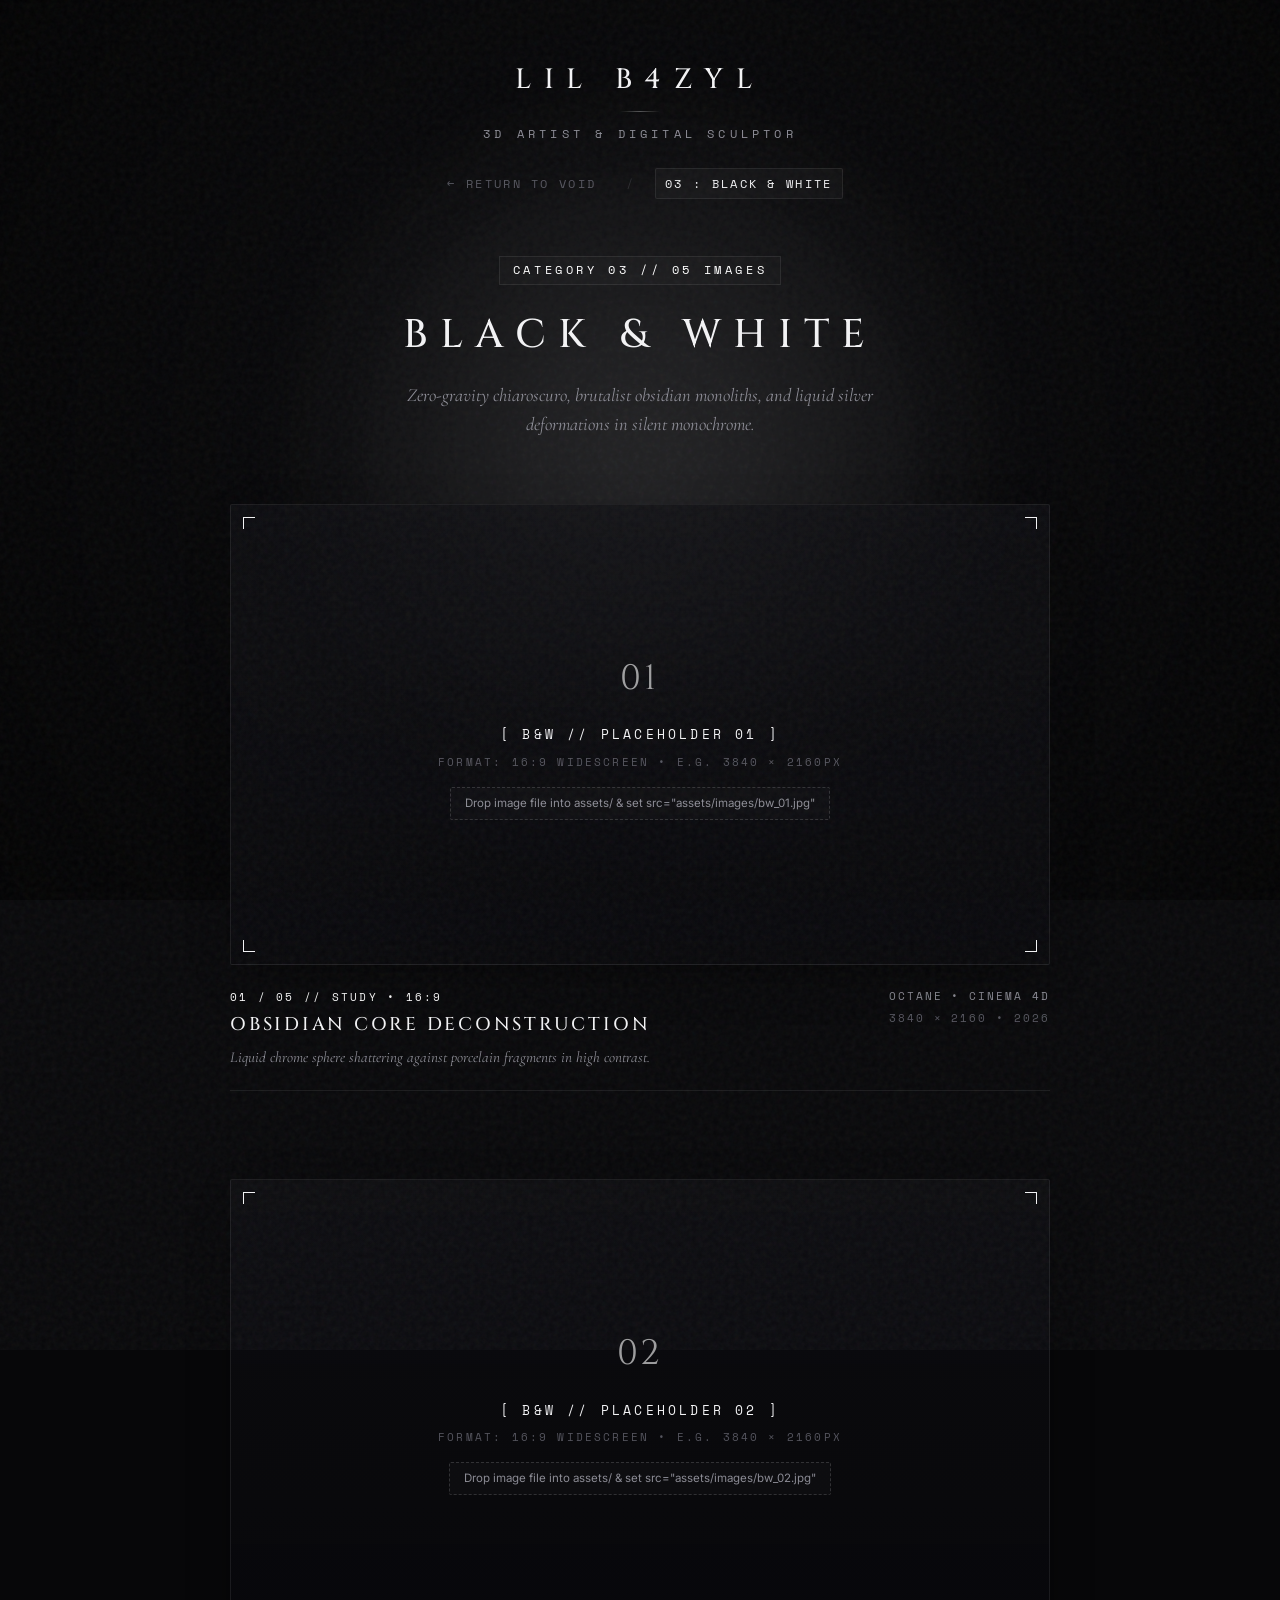
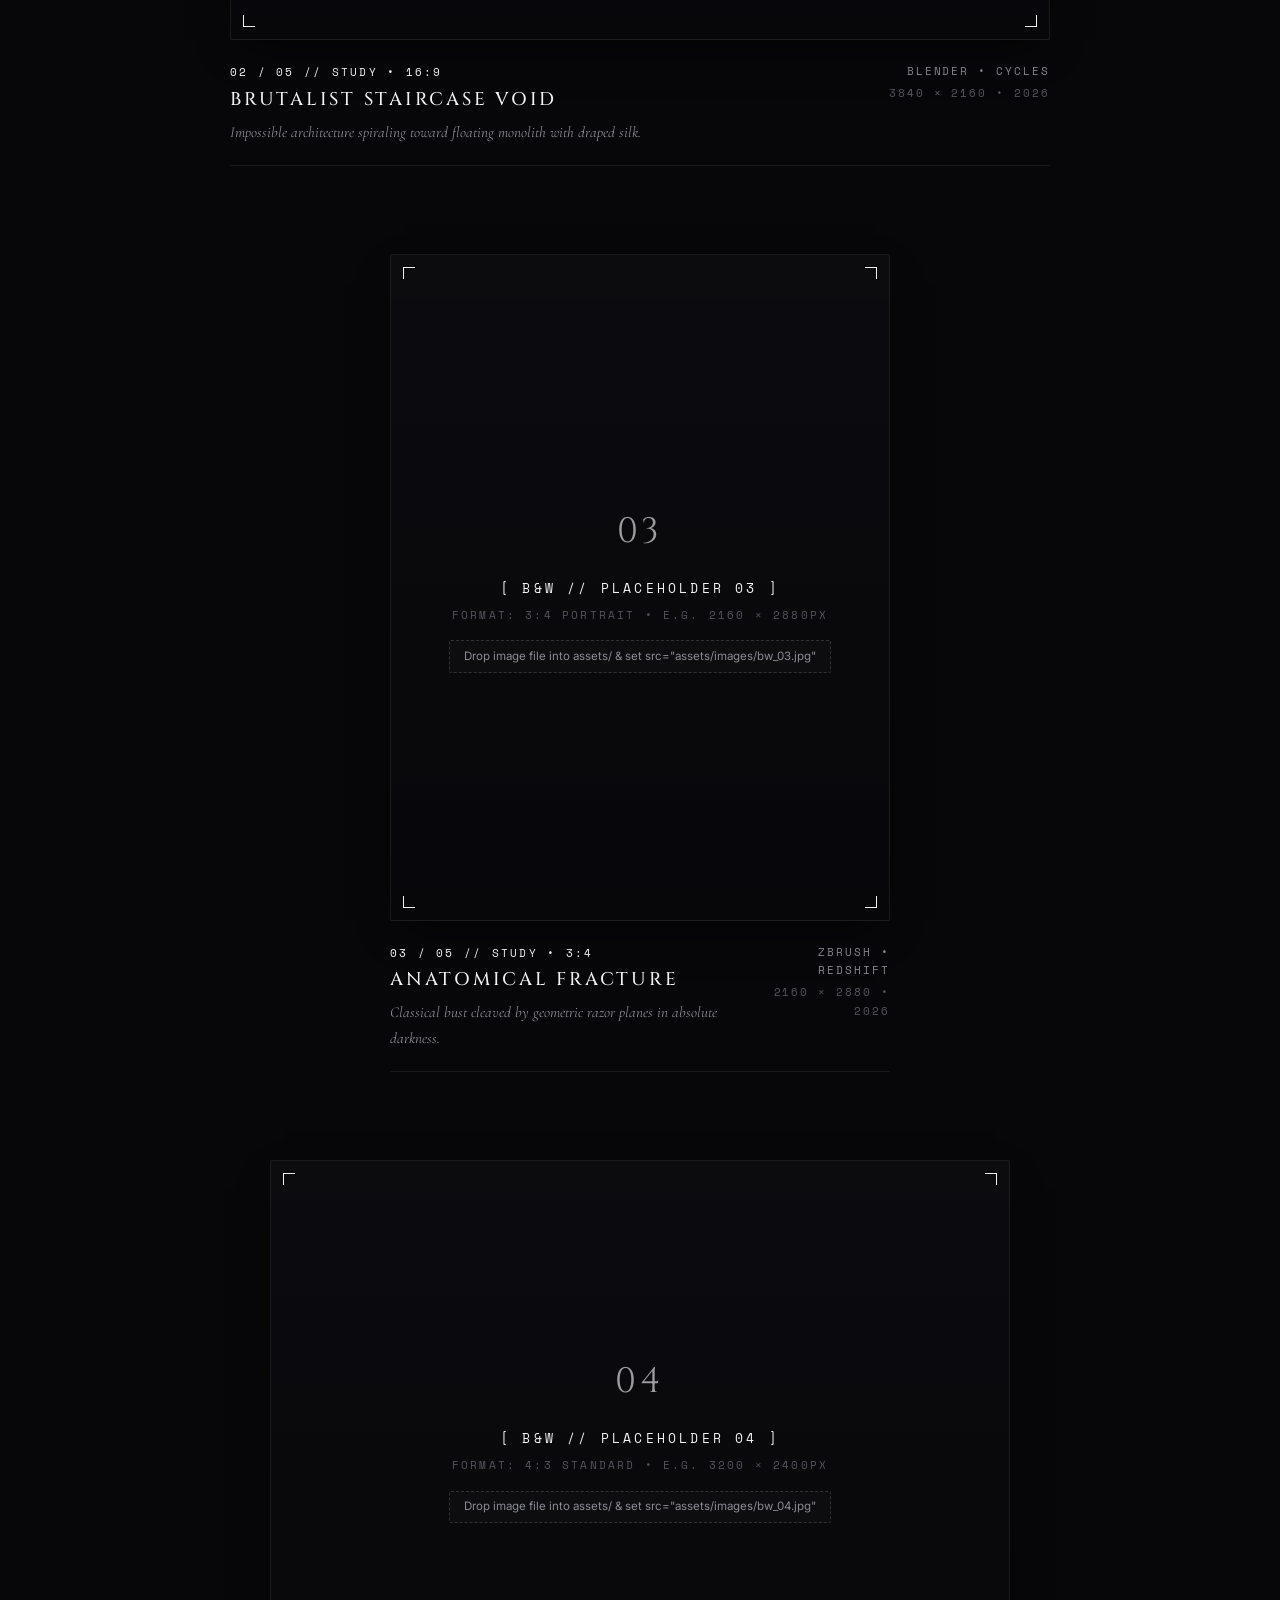
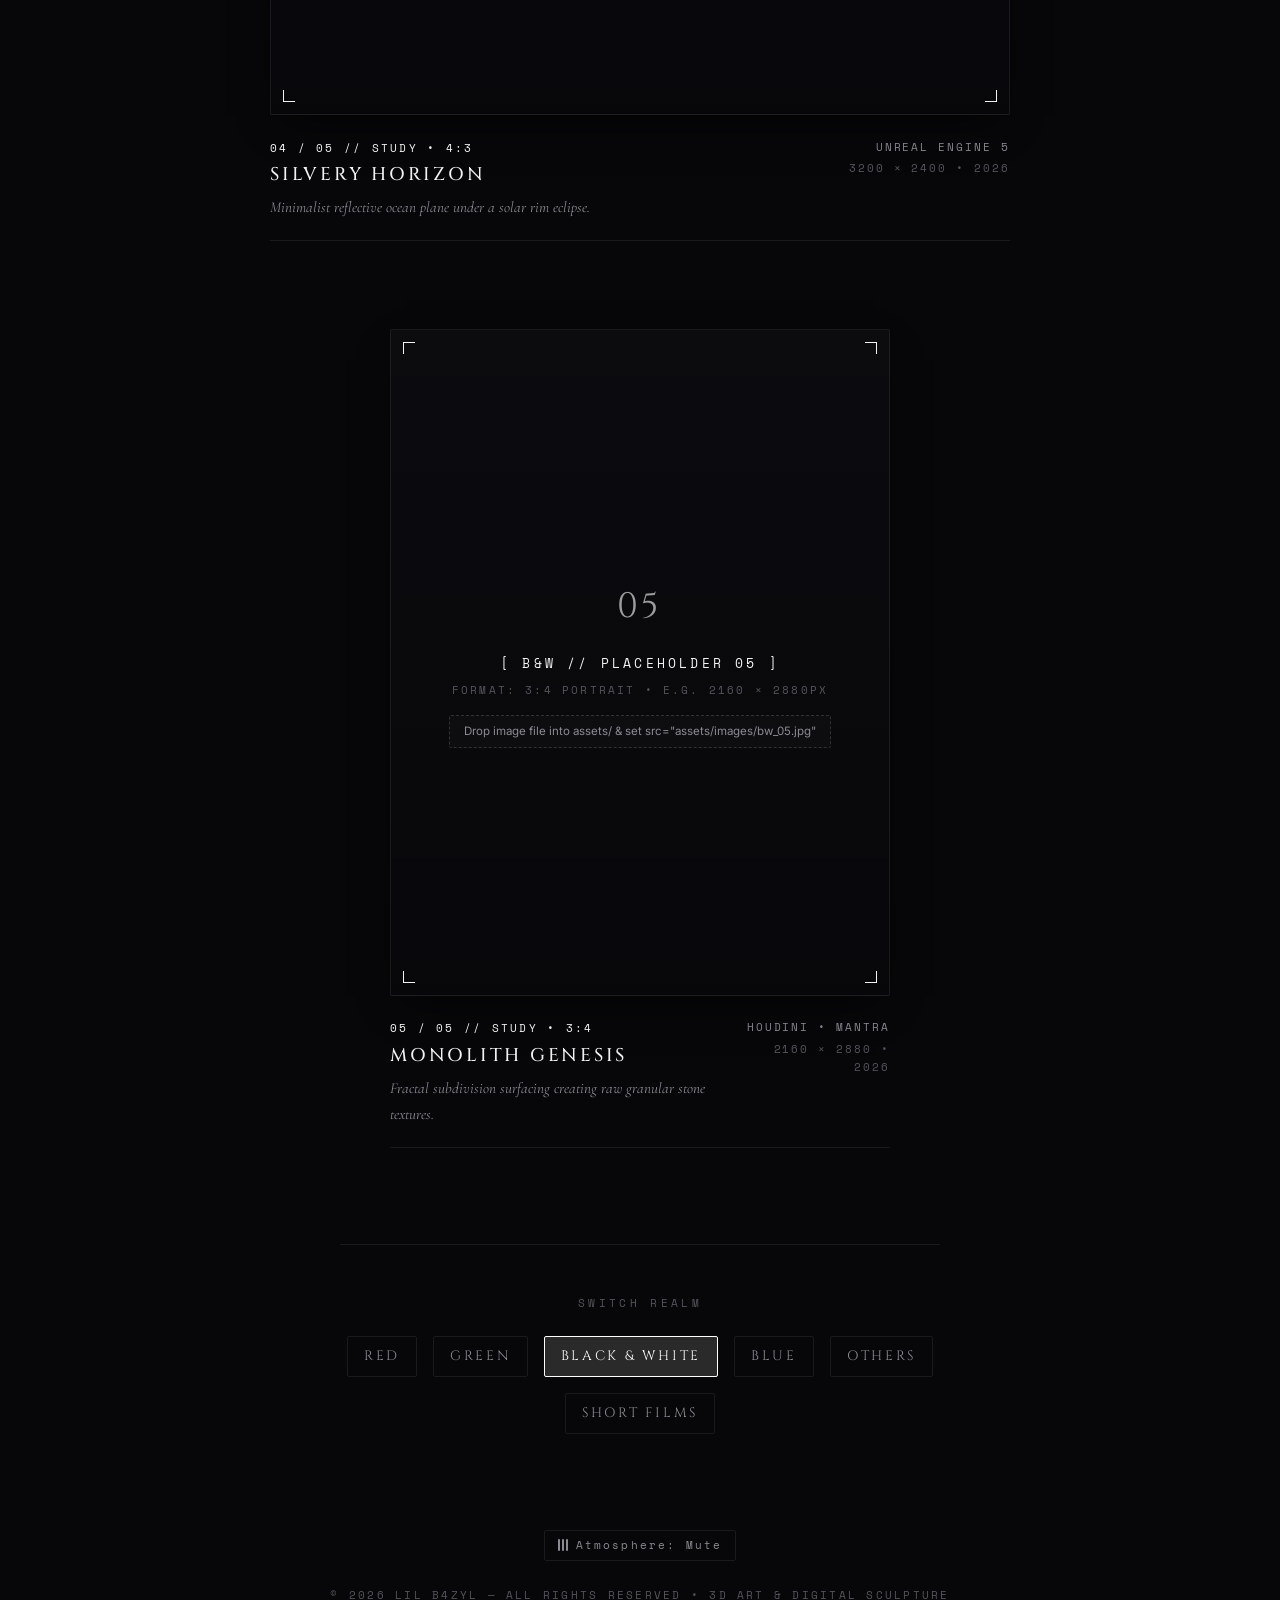
==== commit 136bde75: "Add Blue realm, format placeholders, and stick ambient light to cursor" ====
--- a/black-and-white.html
+++ b/black-and-white.html
@@ -43,12 +43,14 @@
         </p>
       </section>
 
-      <!-- 5 Centered Image Placeholders Stack -->
+      <!-- 5 Centered Image Placeholders Stack with Custom Formats -->
       <section class="artworks-stack" aria-label="Black and White Artworks Gallery">
 
-        <!-- ARTWORK 01 -->
-        <article class="artwork-card" id="artwork-bw-01">
-          <div class="artwork-frame" role="button" tabindex="0" aria-label="Inspect Artwork 01 in Lightbox">
+        <!-- ==========================================
+             ARTWORK 01 — Format: 16:9 (Widescreen)
+             ========================================== -->
+        <article class="artwork-card card-16-9" id="artwork-bw-01">
+          <div class="artwork-frame format-16-9" role="button" tabindex="0" aria-label="Inspect Artwork 01 in Lightbox">
             <span class="corner-bracket bracket-tl"></span>
             <span class="corner-bracket bracket-tr"></span>
             <span class="corner-bracket bracket-bl"></span>
@@ -60,27 +62,29 @@
             <div class="frame-placeholder-content">
               <div class="placeholder-glyph">01</div>
               <div class="placeholder-tag">[ B&amp;W // PLACEHOLDER 01 ]</div>
-              <div class="placeholder-dimensions">Target Aspect: 4:3 or 16:9 &bull; Max 4096px</div>
+              <div class="placeholder-dimensions">Format: 16:9 Widescreen &bull; e.g. 3840 &times; 2160px</div>
               <div class="placeholder-instruction">Drop image file into assets/ &amp; set src="assets/images/bw_01.jpg"</div>
             </div>
           </div>
 
           <div class="artwork-meta">
             <div class="meta-left">
-              <span class="meta-number">01 / 05 // STUDY</span>
+              <span class="meta-number">01 / 05 // STUDY &bull; 16:9</span>
               <h2 class="meta-title">Obsidian Core Deconstruction</h2>
               <p class="meta-desc">Liquid chrome sphere shattering against porcelain fragments in high contrast.</p>
             </div>
             <div class="meta-right">
               <span class="meta-engine">Octane &bull; Cinema 4D</span>
-              <span class="meta-specs">4096 &times; 2160 &bull; 2026</span>
-            </div>
-          </div>
-        </article>
-
-        <!-- ARTWORK 02 -->
-        <article class="artwork-card" id="artwork-bw-02">
-          <div class="artwork-frame" role="button" tabindex="0" aria-label="Inspect Artwork 02 in Lightbox">
+              <span class="meta-specs">3840 &times; 2160 &bull; 2026</span>
+            </div>
+          </div>
+        </article>
+
+        <!-- ==========================================
+             ARTWORK 02 — Format: 16:9 (Widescreen)
+             ========================================== -->
+        <article class="artwork-card card-16-9" id="artwork-bw-02">
+          <div class="artwork-frame format-16-9" role="button" tabindex="0" aria-label="Inspect Artwork 02 in Lightbox">
             <span class="corner-bracket bracket-tl"></span>
             <span class="corner-bracket bracket-tr"></span>
             <span class="corner-bracket bracket-bl"></span>
@@ -92,27 +96,29 @@
             <div class="frame-placeholder-content">
               <div class="placeholder-glyph">02</div>
               <div class="placeholder-tag">[ B&amp;W // PLACEHOLDER 02 ]</div>
-              <div class="placeholder-dimensions">Target Aspect: 4:3 or 16:9 &bull; Max 4096px</div>
+              <div class="placeholder-dimensions">Format: 16:9 Widescreen &bull; e.g. 3840 &times; 2160px</div>
               <div class="placeholder-instruction">Drop image file into assets/ &amp; set src="assets/images/bw_02.jpg"</div>
             </div>
           </div>
 
           <div class="artwork-meta">
             <div class="meta-left">
-              <span class="meta-number">02 / 05 // STUDY</span>
+              <span class="meta-number">02 / 05 // STUDY &bull; 16:9</span>
               <h2 class="meta-title">Brutalist Staircase Void</h2>
               <p class="meta-desc">Impossible architecture spiraling toward floating monolith with draped silk.</p>
             </div>
             <div class="meta-right">
               <span class="meta-engine">Blender &bull; Cycles</span>
-              <span class="meta-specs">4096 &times; 2160 &bull; 2026</span>
-            </div>
-          </div>
-        </article>
-
-        <!-- ARTWORK 03 -->
-        <article class="artwork-card" id="artwork-bw-03">
-          <div class="artwork-frame" role="button" tabindex="0" aria-label="Inspect Artwork 03 in Lightbox">
+              <span class="meta-specs">3840 &times; 2160 &bull; 2026</span>
+            </div>
+          </div>
+        </article>
+
+        <!-- ==========================================
+             ARTWORK 03 — Format: 3:4 (Portrait)
+             ========================================== -->
+        <article class="artwork-card card-3-4" id="artwork-bw-03">
+          <div class="artwork-frame format-3-4" role="button" tabindex="0" aria-label="Inspect Artwork 03 in Lightbox">
             <span class="corner-bracket bracket-tl"></span>
             <span class="corner-bracket bracket-tr"></span>
             <span class="corner-bracket bracket-bl"></span>
@@ -124,27 +130,29 @@
             <div class="frame-placeholder-content">
               <div class="placeholder-glyph">03</div>
               <div class="placeholder-tag">[ B&amp;W // PLACEHOLDER 03 ]</div>
-              <div class="placeholder-dimensions">Target Aspect: 4:3 or 16:9 &bull; Max 4096px</div>
+              <div class="placeholder-dimensions">Format: 3:4 Portrait &bull; e.g. 2160 &times; 2880px</div>
               <div class="placeholder-instruction">Drop image file into assets/ &amp; set src="assets/images/bw_03.jpg"</div>
             </div>
           </div>
 
           <div class="artwork-meta">
             <div class="meta-left">
-              <span class="meta-number">03 / 05 // STUDY</span>
+              <span class="meta-number">03 / 05 // STUDY &bull; 3:4</span>
               <h2 class="meta-title">Anatomical Fracture</h2>
               <p class="meta-desc">Classical bust cleaved by geometric razor planes in absolute darkness.</p>
             </div>
             <div class="meta-right">
               <span class="meta-engine">ZBrush &bull; Redshift</span>
-              <span class="meta-specs">4096 &times; 2160 &bull; 2026</span>
-            </div>
-          </div>
-        </article>
-
-        <!-- ARTWORK 04 -->
-        <article class="artwork-card" id="artwork-bw-04">
-          <div class="artwork-frame" role="button" tabindex="0" aria-label="Inspect Artwork 04 in Lightbox">
+              <span class="meta-specs">2160 &times; 2880 &bull; 2026</span>
+            </div>
+          </div>
+        </article>
+
+        <!-- ==========================================
+             ARTWORK 04 — Format: 4:3 (Standard)
+             ========================================== -->
+        <article class="artwork-card card-4-3" id="artwork-bw-04">
+          <div class="artwork-frame format-4-3" role="button" tabindex="0" aria-label="Inspect Artwork 04 in Lightbox">
             <span class="corner-bracket bracket-tl"></span>
             <span class="corner-bracket bracket-tr"></span>
             <span class="corner-bracket bracket-bl"></span>
@@ -156,27 +164,29 @@
             <div class="frame-placeholder-content">
               <div class="placeholder-glyph">04</div>
               <div class="placeholder-tag">[ B&amp;W // PLACEHOLDER 04 ]</div>
-              <div class="placeholder-dimensions">Target Aspect: 4:3 or 16:9 &bull; Max 4096px</div>
+              <div class="placeholder-dimensions">Format: 4:3 Standard &bull; e.g. 3200 &times; 2400px</div>
               <div class="placeholder-instruction">Drop image file into assets/ &amp; set src="assets/images/bw_04.jpg"</div>
             </div>
           </div>
 
           <div class="artwork-meta">
             <div class="meta-left">
-              <span class="meta-number">04 / 05 // STUDY</span>
+              <span class="meta-number">04 / 05 // STUDY &bull; 4:3</span>
               <h2 class="meta-title">Silvery Horizon</h2>
               <p class="meta-desc">Minimalist reflective ocean plane under a solar rim eclipse.</p>
             </div>
             <div class="meta-right">
               <span class="meta-engine">Unreal Engine 5</span>
-              <span class="meta-specs">4096 &times; 2160 &bull; 2026</span>
-            </div>
-          </div>
-        </article>
-
-        <!-- ARTWORK 05 -->
-        <article class="artwork-card" id="artwork-bw-05">
-          <div class="artwork-frame" role="button" tabindex="0" aria-label="Inspect Artwork 05 in Lightbox">
+              <span class="meta-specs">3200 &times; 2400 &bull; 2026</span>
+            </div>
+          </div>
+        </article>
+
+        <!-- ==========================================
+             ARTWORK 05 — Format: 3:4 (Portrait)
+             ========================================== -->
+        <article class="artwork-card card-3-4" id="artwork-bw-05">
+          <div class="artwork-frame format-3-4" role="button" tabindex="0" aria-label="Inspect Artwork 05 in Lightbox">
             <span class="corner-bracket bracket-tl"></span>
             <span class="corner-bracket bracket-tr"></span>
             <span class="corner-bracket bracket-bl"></span>
@@ -188,20 +198,20 @@
             <div class="frame-placeholder-content">
               <div class="placeholder-glyph">05</div>
               <div class="placeholder-tag">[ B&amp;W // PLACEHOLDER 05 ]</div>
-              <div class="placeholder-dimensions">Target Aspect: 4:3 or 16:9 &bull; Max 4096px</div>
+              <div class="placeholder-dimensions">Format: 3:4 Portrait &bull; e.g. 2160 &times; 2880px</div>
               <div class="placeholder-instruction">Drop image file into assets/ &amp; set src="assets/images/bw_05.jpg"</div>
             </div>
           </div>
 
           <div class="artwork-meta">
             <div class="meta-left">
-              <span class="meta-number">05 / 05 // STUDY</span>
+              <span class="meta-number">05 / 05 // STUDY &bull; 3:4</span>
               <h2 class="meta-title">Monolith Genesis</h2>
               <p class="meta-desc">Fractal subdivision surfacing creating raw granular stone textures.</p>
             </div>
             <div class="meta-right">
               <span class="meta-engine">Houdini &bull; Mantra</span>
-              <span class="meta-specs">4096 &times; 2160 &bull; 2026</span>
+              <span class="meta-specs">2160 &times; 2880 &bull; 2026</span>
             </div>
           </div>
         </article>
@@ -215,6 +225,7 @@
           <a href="red.html" class="realm-btn realm-btn-red">Red</a>
           <a href="green.html" class="realm-btn realm-btn-green">Green</a>
           <a href="black-and-white.html" class="realm-btn realm-btn-bw active">Black &amp; White</a>
+          <a href="blue.html" class="realm-btn realm-btn-blue">Blue</a>
           <a href="others.html" class="realm-btn realm-btn-others">Others</a>
           <a href="short-films.html" class="realm-btn realm-btn-film">Short Films</a>
         </div>
--- a/style.css
+++ b/style.css
@@ -36,6 +36,9 @@
 
   --theme-bw: #ffffff;
   --theme-bw-ambient: rgba(255, 255, 255, 0.14);
+
+  --theme-blue: #00b4d8;
+  --theme-blue-ambient: rgba(0, 180, 216, 0.22);
 
   --theme-others: #b388ff;
   --theme-others-ambient: rgba(179, 136, 255, 0.18);
@@ -123,9 +126,9 @@
   filter: blur(80px);
   pointer-events: none;
   z-index: 0;
-  transition: background var(--transition-slow), transform 1.2s ease-out;
+  transition: background var(--transition-slow);
   opacity: 0.85;
-  will-change: transform, background;
+  will-change: left, top, background;
 }
 
 /* Animated Procedural Film Grain Noise */
@@ -404,6 +407,10 @@
   --item-color: var(--theme-bw);
   --item-ambient: var(--theme-bw-ambient);
 }
+.item-blue {
+  --item-color: var(--theme-blue);
+  --item-ambient: var(--theme-blue-ambient);
+}
 .item-others {
   --item-color: var(--theme-others);
   --item-ambient: var(--theme-others-ambient);
@@ -597,6 +604,26 @@
   position: relative;
 }
 
+.artwork-card.card-16-9,
+.artwork-card:has(.format-16-9) {
+  max-width: 820px;
+}
+
+.artwork-card.card-4-3,
+.artwork-card:has(.format-4-3) {
+  max-width: 740px;
+}
+
+.artwork-card.card-1-1,
+.artwork-card:has(.format-1-1) {
+  max-width: 580px;
+}
+
+.artwork-card.card-3-4,
+.artwork-card:has(.format-3-4) {
+  max-width: 500px;
+}
+
 /* The Avant-Garde Image Frame Placeholder */
 .artwork-frame {
   position: relative;
@@ -613,6 +640,11 @@
   transition: all var(--transition-slow);
   cursor: pointer;
 }
+
+.artwork-frame.format-16-9 { aspect-ratio: 16 / 9; }
+.artwork-frame.format-4-3 { aspect-ratio: 4 / 3; }
+.artwork-frame.format-1-1 { aspect-ratio: 1 / 1; }
+.artwork-frame.format-3-4 { aspect-ratio: 3 / 4; }
 
 .artwork-frame:hover {
   border-color: var(--active-color);
@@ -991,6 +1023,7 @@
 .realm-btn-red { --btn-color: var(--theme-red); --btn-bg: var(--theme-red-ambient); }
 .realm-btn-green { --btn-color: var(--theme-green); --btn-bg: var(--theme-green-ambient); }
 .realm-btn-bw { --btn-color: var(--theme-bw); --btn-bg: var(--theme-bw-ambient); }
+.realm-btn-blue { --btn-color: var(--theme-blue); --btn-bg: var(--theme-blue-ambient); }
 .realm-btn-others { --btn-color: var(--theme-others); --btn-bg: var(--theme-others-ambient); }
 .realm-btn-film { --btn-color: var(--theme-film); --btn-bg: var(--theme-film-ambient); }
 
